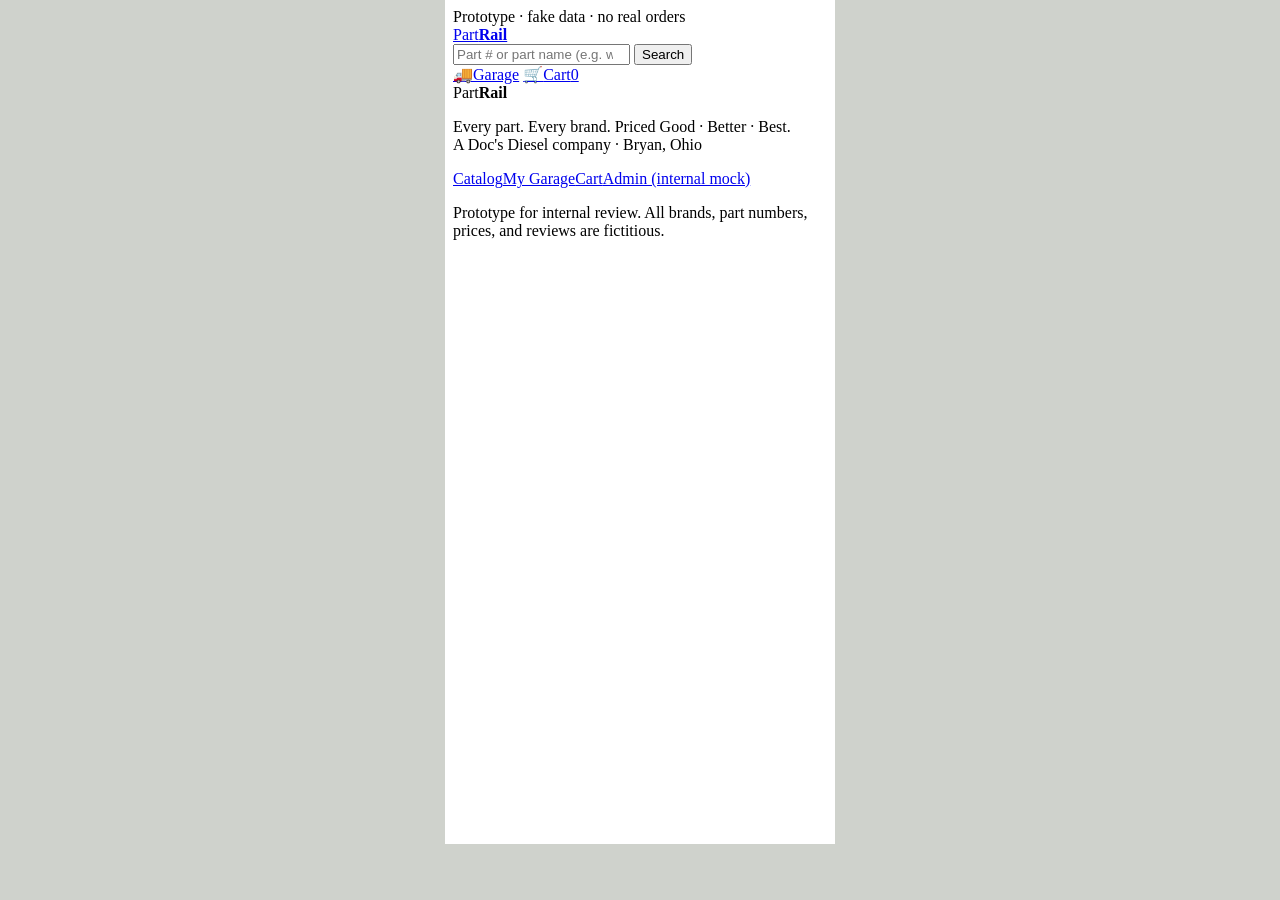
==== mobile-preview.html @ ef072191 "Add mobile-preview.html" ====
<!doctype html>
<html lang="en"><head><meta charset="utf-8"><meta name="viewport" content="width=device-width, initial-scale=1">
<title>PartRail — 390px phone preview</title>
<style>body{margin:0;background:#cfd2cc;display:flex;justify-content:center;font:13px -apple-system,sans-serif}
.phone{width:390px;height:844px;border:0;background:#fff;display:block}
.wrapm{padding:0}</style></head>
<body><div class="wrapm"><iframe class="phone" id="f" title="Phone preview"></iframe></div>
<script>
// usage: mobile-preview.html?r=/v/2019_ram_2500_6-7l-l6-cummins-diesel-turbo/wheel-hub-assembly
var p = new URLSearchParams(location.search);
var demo = p.get('demo') ? '?demo=' + encodeURIComponent(p.get('demo')) : '';
document.getElementById('f').src = 'index.html' + demo + '#' + (p.get('r') || '/');
</script></body></html>
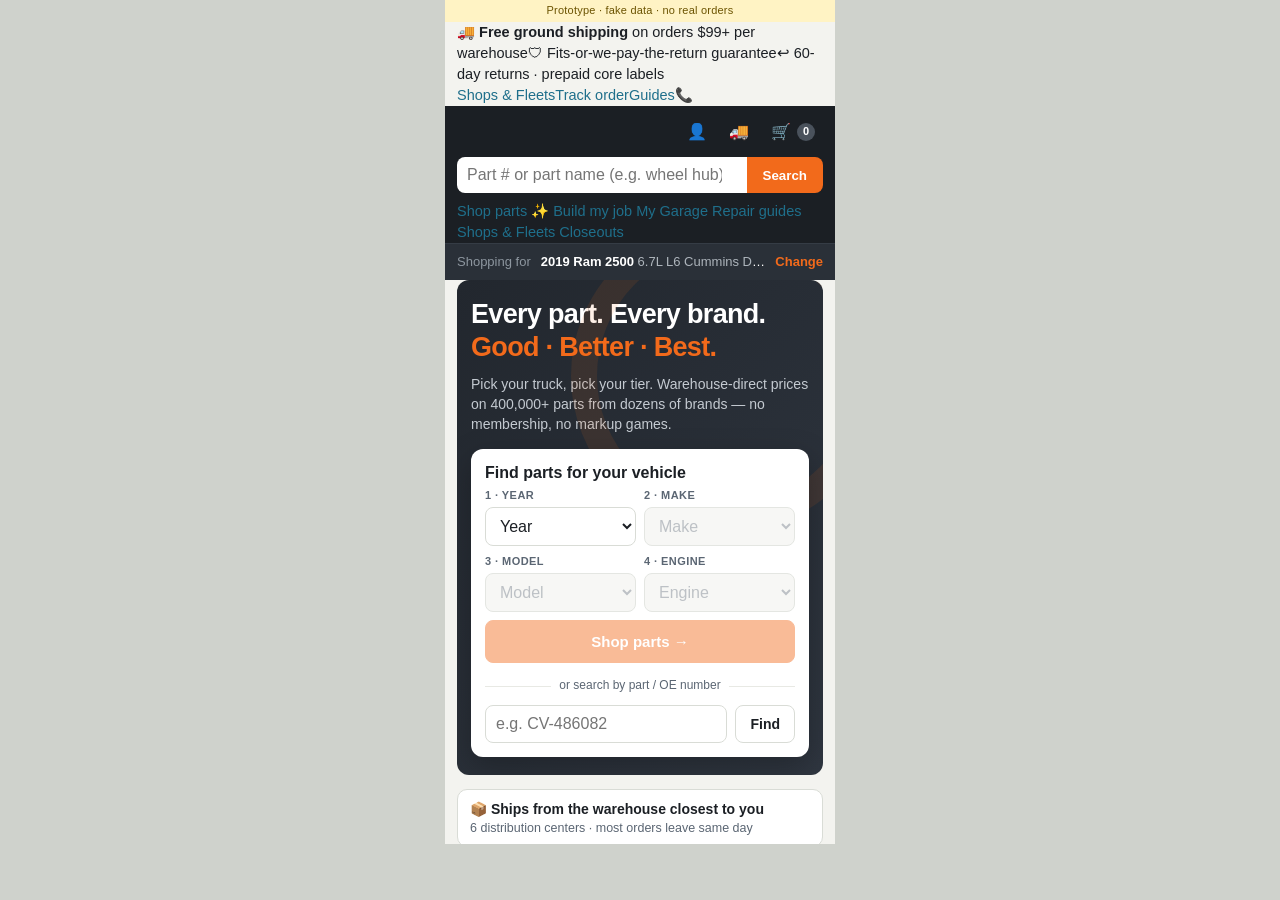
==== commit 4416fce6: "Update mobile-preview.html (Jax Auto Parts upgrade)" ====
--- a/mobile-preview.html
+++ b/mobile-preview.html
@@ -1,6 +1,6 @@
 <!doctype html>
 <html lang="en"><head><meta charset="utf-8"><meta name="viewport" content="width=device-width, initial-scale=1">
-<title>PartRail — 390px phone preview</title>
+<title>Jax Auto Parts — 390px phone preview</title>
 <style>body{margin:0;background:#cfd2cc;display:flex;justify-content:center;font:13px -apple-system,sans-serif}
 .phone{width:390px;height:844px;border:0;background:#fff;display:block}
 .wrapm{padding:0}</style></head>
